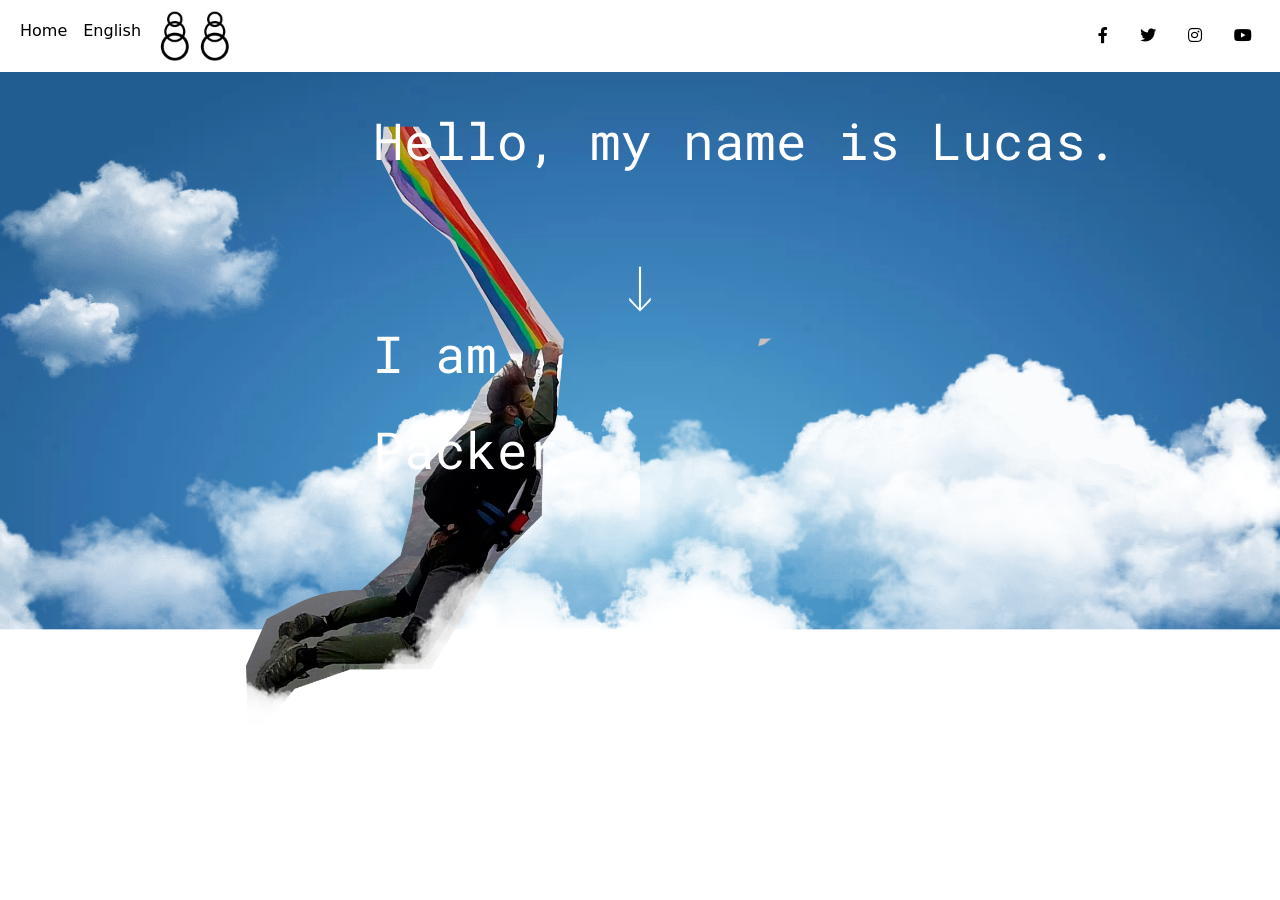
==== index.html @ fdfadeb4 "all" ====
<!DOCTYPE html>
<html lang="en">

<head>
    <meta charset="UTF-8">
    <meta http-equiv="X-UA-Compatible" content="IE=edge">
    <meta name="viewport" content="width=device-width, initial-scale=1.0">
    <link rel="stylesheet" href="./styles/styles.css">
    <!-- Favicon -->
    <link href="./assets/icono.png" rel="icon">
    <!-- Boostrap -->
    <link href="https://cdn.jsdelivr.net/npm/bootstrap@5.2.0/dist/css/bootstrap.min.css" rel="stylesheet" integrity="sha384-gH2yIJqKdNHPEq0n4Mqa/HGKIhSkIHeL5AyhkYV8i59U5AR6csBvApHHNl/vI1Bx" crossorigin="anonymous">
    <!-- Font Awesome -->
    <link href="https://cdnjs.cloudflare.com/ajax/libs/font-awesome/5.10.0/css/all.min.css" rel="stylesheet">
    <title>Lucas</title>
</head>

<body>

    <header>
        <!-- navegador - menú -->
        <nav class="navbar navbar-expand-md bg-color-orange">
            <div class="container-fluid">
                <!-- boton de menú -->
                    <button class="navbar-toggler" type="button" data-bs-toggle="collapse" data-bs-target="#menu" aria-controls="navbarSupportedContent" aria-expanded="false" aria-label="Toggle navigation">
                        <span class="navbar-toggler-icon"></span>
                    </button>
                <!-- elementos del menú colapsable -->
                <div class="collapse navbar-collapse" id="menu">
                    <ul class="navbar-nav me-auto">
                        <li class="nav-item">
                            <a class="nav-link active text-black" aria-current="page" href="#">Home</a>
                        </li>
                        <li class="nav-item">
                            <a class="nav-link text-black" href="../pages/nosotros.html">English</a>
                        </li>
                        <li class="nav-item">
                            <div class="logo">
                            </div>
                        </li>
                        <li class="nav-item">
                            <div class="logo">
                            </div>
                        </li>
                    </ul>

                    <hr>
    
                <!-- enlaces redes sociales -->
                    <ul class="navbar-nav flex-row flex-wrap text-black">
                        <li class="nav-item col-3 col-md-auto p-3">
                            <div class="fab fa-facebook-f"></div>
                        </li>
    
                        <li class="nav-item col-3 col-md-auto p-3">
                            <div class="fab fa-twitter"></div>
                        </li>
    
                        <li class="nav-item col-3 col-md-auto p-3">
                            <div class="fab fa-instagram"></div>
                        </li>
    
                        <li class="nav-item col-3 col-md-auto p-3">
                            <div class="fab fa-youtube"></div>
                        </li>
                    </ul>
                </div>             
            </div>
        </nav>
        <!-- fin navegador - menú -->
    </header>

    <main>
        <div class="scrollDist"></div>
        <div class="sky-container">
            <svg viewBox="0 0 1200 800" xmlns="http://www.w3.org/2000/svg">
                  <mask id="m">
                      <g class="cloud1">
                          <rect fill="#fff" width="100%" height="801" y="799" />
                          <image href="./assets/cloudMask.webp" width="1200" height="800"/>
                      </g>
                  </mask>
                  
                  <image class="sky" href="./assets/bluesky.webp"  width="1200" height="590" />
                  
                    <image class="elemento1" href="./assets/cloud1.webp"  width="10" height="10" />
                    <!--
                    <image class="mountMg" href="./assets/mountains2.webp" width="1200" height="800"/>    
                -->
                <image class="cloud1" href="./assets/cloud1.webp" width="1200" height="800"/>
                  <image class="cloud2" href="./assets/cloud2.webp" width="1200" height="800"/>   
                  <image class="cloud3" href="./assets/cloud3.webp" width="1200" height="800"/>
                  <image class="cloud4" href="./assets/cloud2.webp" width="600" height="800"/>    

                  <image class="flag" href="./assets/flag2.png" width="1000" height="800"/>  
                  <text class="hello" fill="#fff" x="350" y="150">Hello, my name is Lucas.</text>
                  <text class="hello" fill="#fff" x="350" y="350">I am</text>
                  <text class="hello" fill="#fff" x="350" y="440">Packer</text>
                  <polyline class="arrow" fill="#fff" points="599,250 599,289 590,279 590,282 600,292 610,282 610,279 601,289 601,250" />
        
                  <g mask="url(#m)">
                    <rect fill="#fff" width="100%" height="100%" />      
                    <text class="hello" x="350" y="350" fill="#4444">I am</text>
                    <text class="hello" x="350" y="440" fill="#162a43">Rigger</text>
                  </g>
                  
                  <rect id="arrowBtn" width="100" height="100" opacity="0" x="550" y="220" style="cursor:pointer"/>
            </svg>
        </div>
    </main>
    <!-- fin hero -->
    
    <!-- footer 
    <footer class="container-fluid">
        <div class="row">
            <div class="d-flex justify-content-center firma">                   
                <p>&copy; Derechos reservados. Diseñado por <a href="https://www.lucasmartinez.com" class="lead mi-nombre">Martinez Lucas</a>
                </p>
            </div>
        </div>
    </footer>
     fin footer -->
    
     <script src="./js/ScrollToPlugin3.js"></script>
     <script src="./js/zepto.min.js"></script>
     <script src="./js/gsap-latest-beta.min.js"></script>
     <script src="./js/ScrollTrigger.min.js"></script>
     <script src="./js/scroll-main.js"></script> 
     <script src="https://cdn.jsdelivr.net/npm/bootstrap@5.2.0/dist/js/bootstrap.bundle.min.js" integrity="sha384-A3rJD856KowSb7dwlZdYEkO39Gagi7vIsF0jrRAoQmDKKtQBHUuLZ9AsSv4jD4Xa" crossorigin="anonymous"></script>
     <!-- 
      -->
</body>

</html>
---- styles/styles.css ----
@import url("https://fonts.googleapis.com/css2?family=Ibarra+Real+Nova&family=Roboto:wght@100&display=swap");
@import url("https://fonts.googleapis.com/css2?family=Dancing+Script&family=Indie+Flower&family=Roboto+Mono:wght@300&display=swap");
/*

    font-family: 'Roboto Mono', monospace;
    font-family: 'Dancing Script', cursive;
    font-family: 'Indie Flower', cursive;
    */
* {
  margin: 0;
  padding: 0;
}

body header {
  position: fixed;
  min-width: 100%;
}
body header nav {
  background-color: #ffffff;
}
body header nav .container-fluid .logo {
  background-image: url("../assets/icono.png");
  background-size: cover;
  background-repeat: no-repeat;
  padding: 5px;
  min-height: 50px;
  min-width: 40px;
  transition: all 0.3s ease-in-out;
}
body header nav .container-fluid .logo:hover {
  transform: rotate(-180deg);
}
body header nav .container-fluid .collapse ul li .fa-facebook-f {
  color: black;
}
body header nav .container-fluid .collapse ul li .fa-twitter {
  color: black;
}
body header nav .container-fluid .collapse ul li .fa-instagram {
  color: black;
}
body header nav .container-fluid .collapse ul li .fa-youtube {
  color: black;
}
body main {
  min-height: 100%;
  z-index: -2;
  min-height: 90vh;
}
body main .sky-container {
  z-index: -1;
  min-height: 80vh;
}
body main .sky-container svg .sky {
  min-width: 100%;
}
body main .sky-container svg .elemento1 {
  background-color: aquamarine;
  min-width: 10px;
  min-height: 10px;
  z-index: -1;
}
body main .sky-container svg .hello {
  font-size: 3rem;
  font-family: "Roboto Mono", monospace;
}

.parallax {
  position: absolute;
  top: 0;
  left: 0;
  right: 0;
  bottom: -100px;
  background-repeat: no-repeat;
  background-position: top center;
  background-size: cover;
  transform-origin: top center;
  z-index: -4;
}

.clouds {
  z-index: -6;
  background-image: url("https://assets.codepen.io/557388/clouds.png");
}

.lookingfor {
  font-size: 0.3rem;
  color: black;
}

/*# sourceMappingURL=styles.css.map */
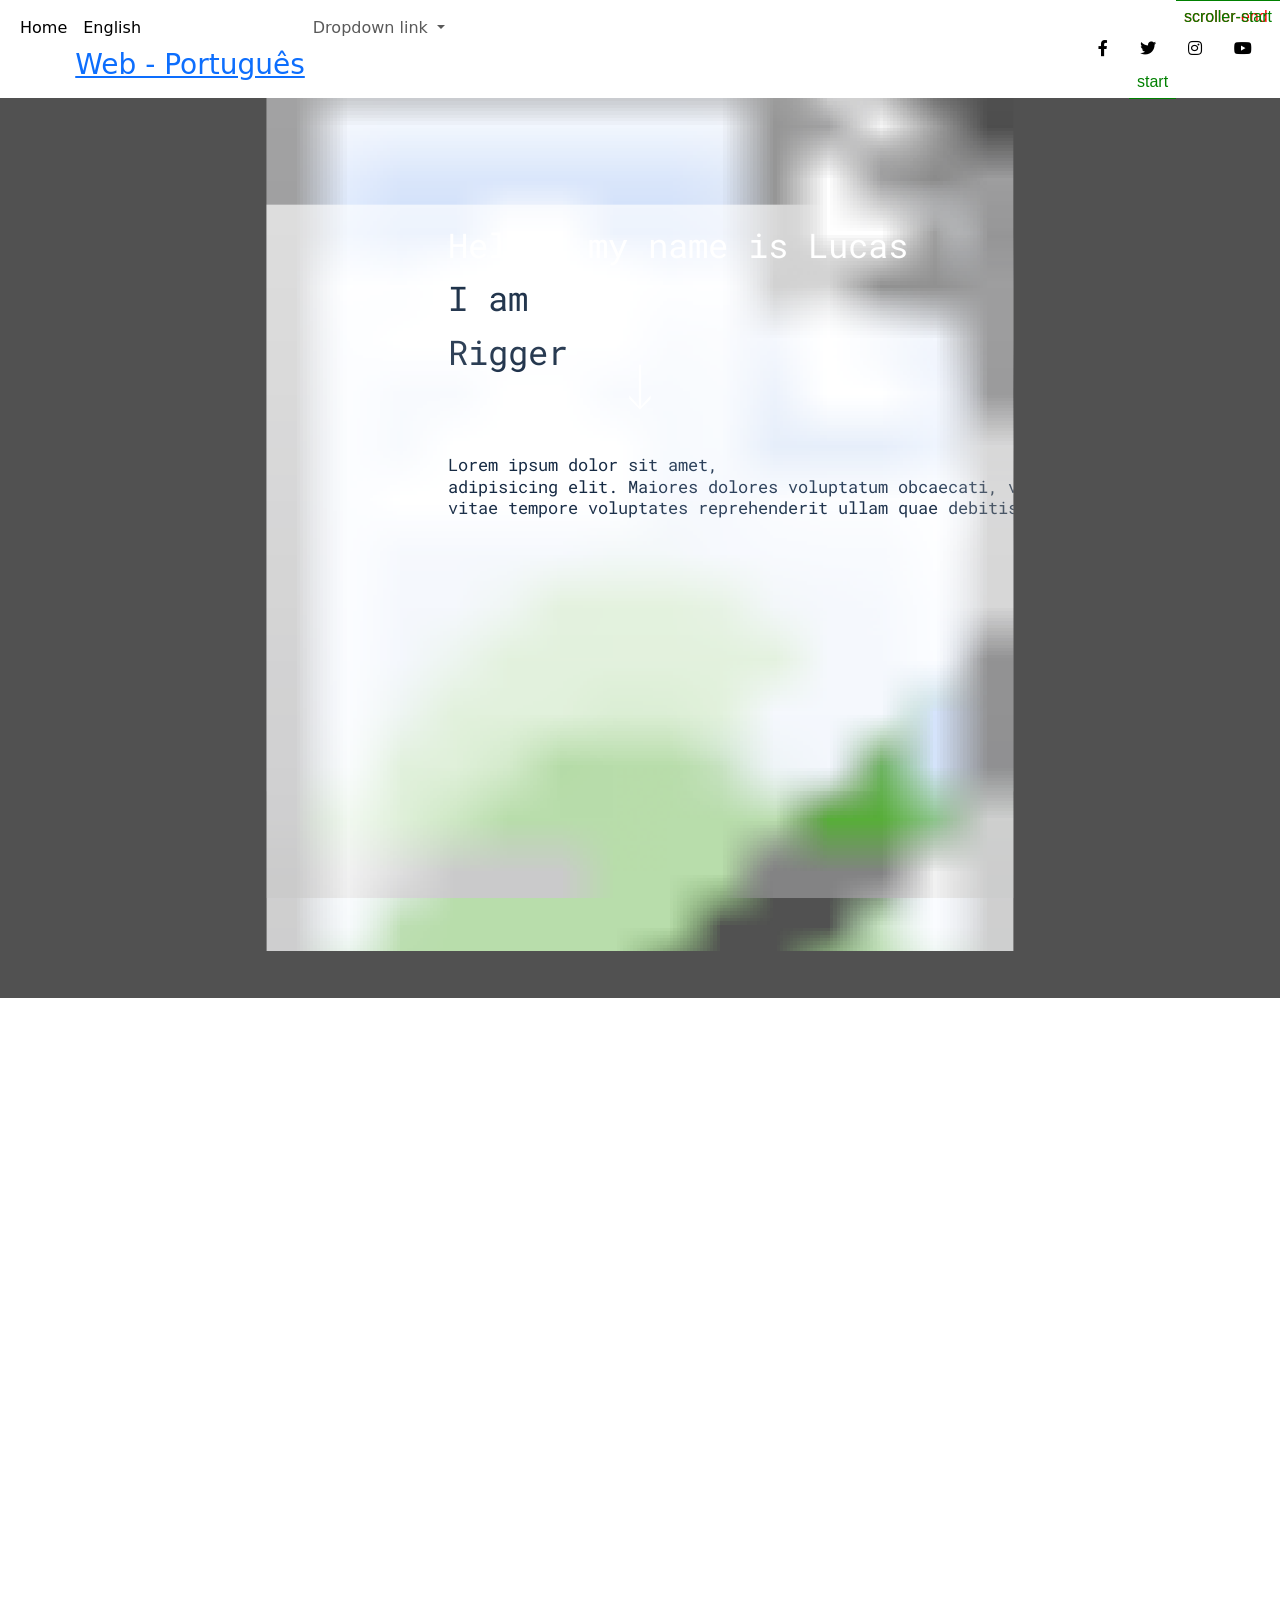
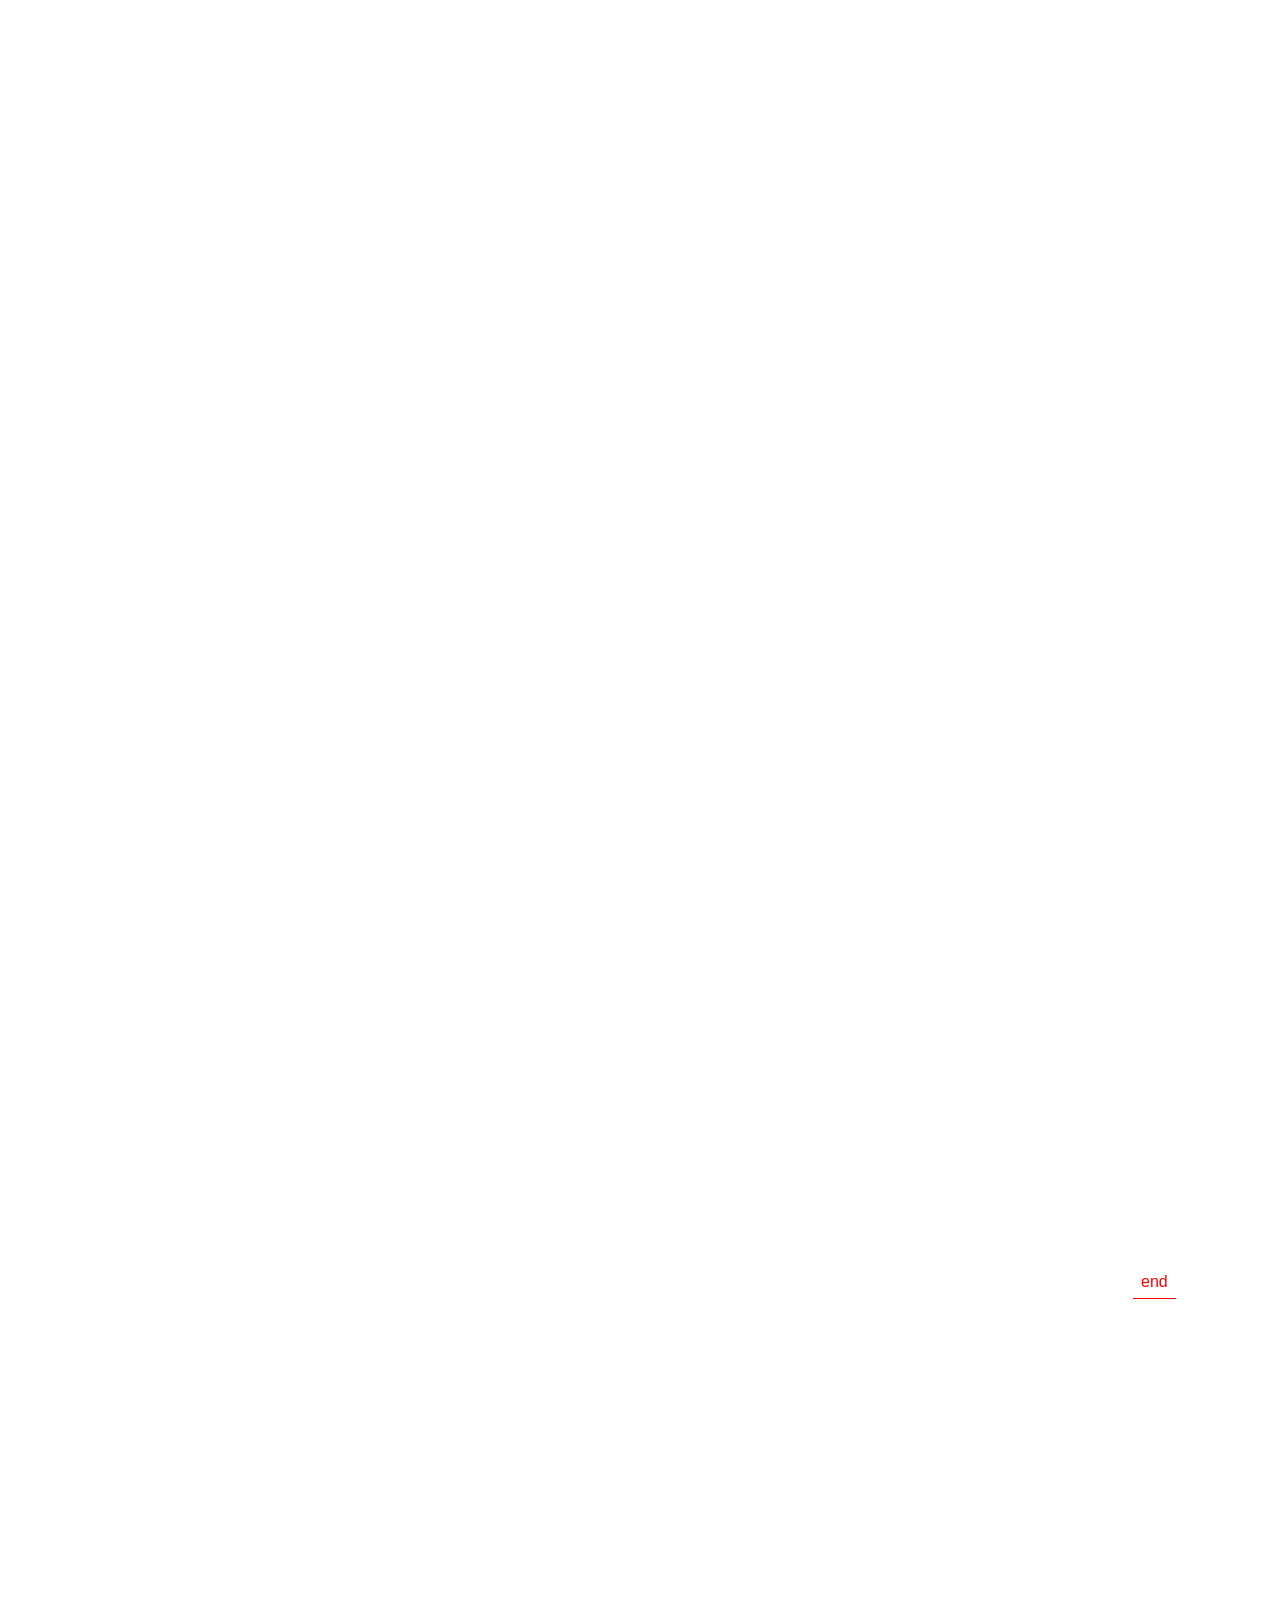
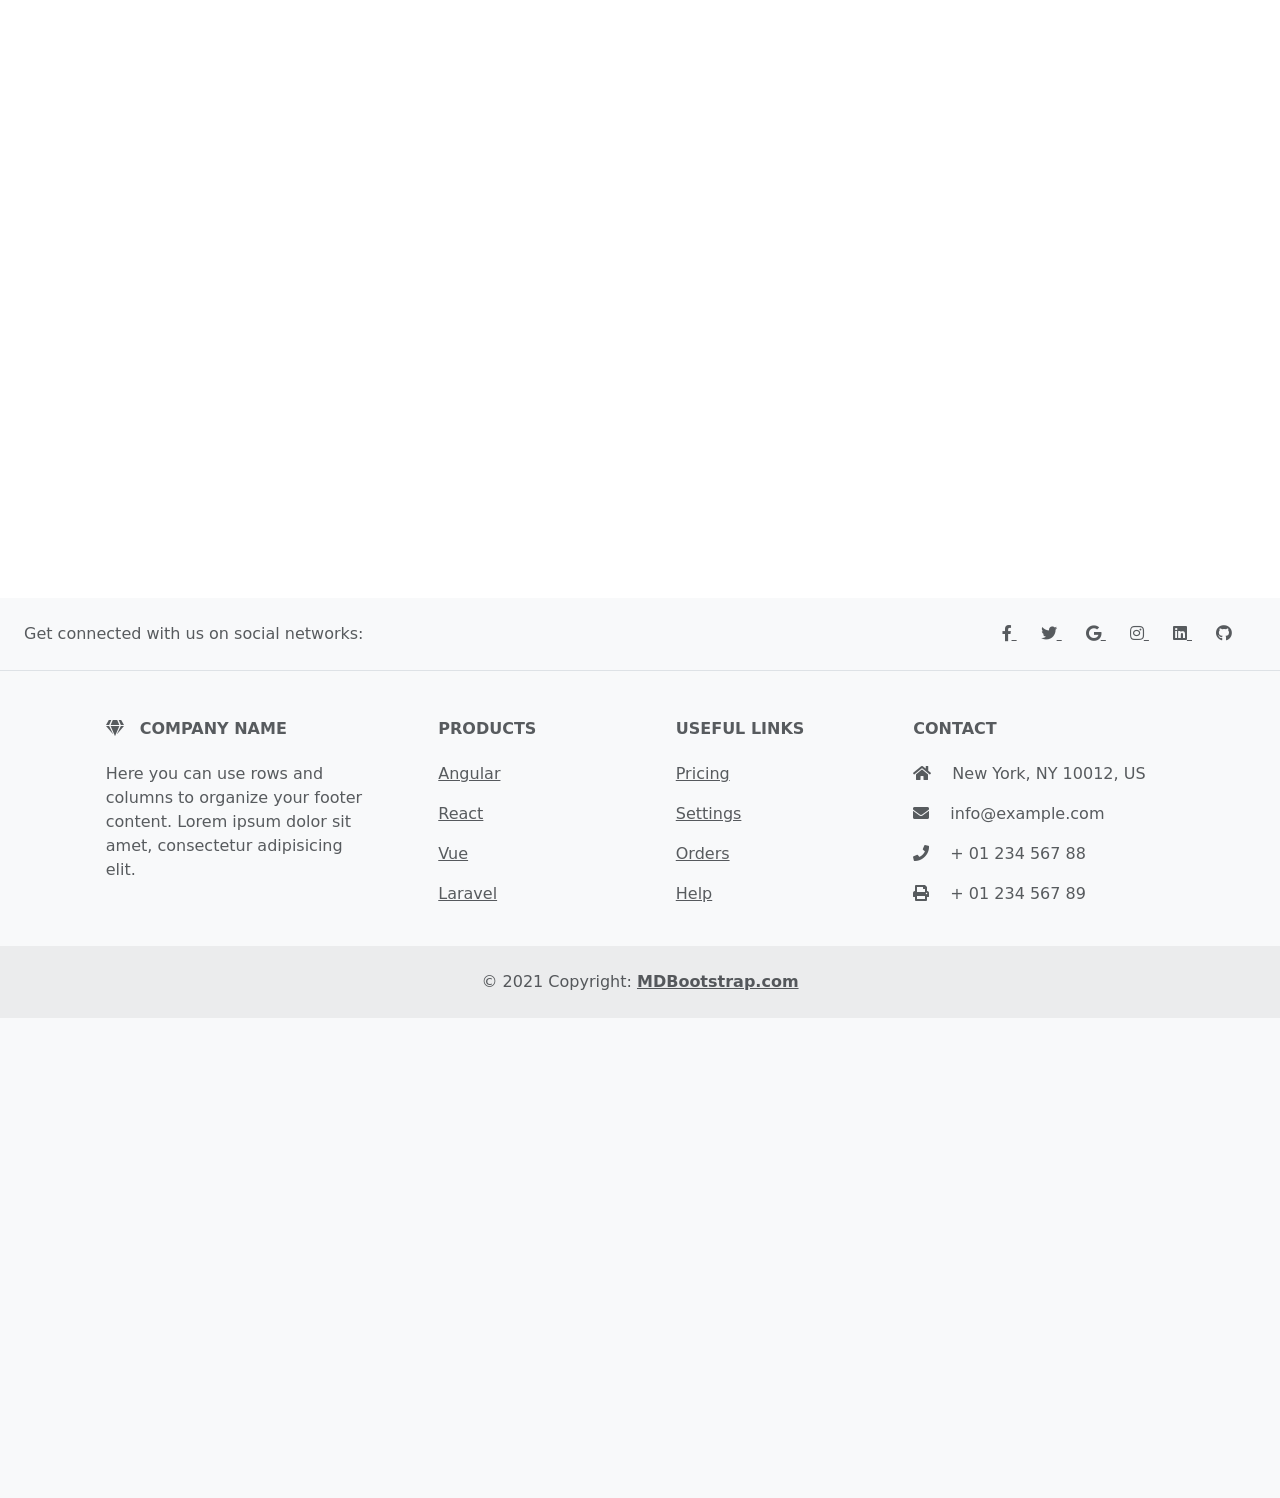
==== commit c9d5c3f6: "scroll" ====
--- a/index.html
+++ b/index.html
@@ -17,22 +17,38 @@
 
 <body>
 
-    <header>
-        <!-- navegador - menú -->
+    <header class="init">
         <nav class="navbar navbar-expand-md bg-color-orange">
             <div class="container-fluid">
-                <!-- boton de menú -->
                     <button class="navbar-toggler" type="button" data-bs-toggle="collapse" data-bs-target="#menu" aria-controls="navbarSupportedContent" aria-expanded="false" aria-label="Toggle navigation">
                         <span class="navbar-toggler-icon"></span>
                     </button>
-                <!-- elementos del menú colapsable -->
                 <div class="collapse navbar-collapse" id="menu">
                     <ul class="navbar-nav me-auto">
                         <li class="nav-item">
-                            <a class="nav-link active text-black" aria-current="page" href="#">Home</a>
-                        </li>
-                        <li class="nav-item">
-                            <a class="nav-link text-black" href="../pages/nosotros.html">English</a>
+                            <a class="nav-link active text-black trn" aria-current="page" href="#">Home</a>
+                        </li>
+                        <li class="nav-item">
+                          <a class="nav-link text-black" href="#">English</a>
+                            <a href="?lang=pt" class="cepi-url panel panel-default">
+                                <div class="panel-body">
+                                    <div class="media">
+                                        <div class="media-body">
+                                            <h3>Web - Português</h3>
+                                        </div>
+                                    </div>
+                                </div>
+                            </a>
+                        </li>
+                        <li class="nav-item dropdown">
+                          <a class="nav-link dropdown-toggle" href="#" id="navbarDropdownMenuLink" data-toggle="dropdown" aria-haspopup="true" aria-expanded="false">
+                            Dropdown link
+                          </a>
+                          <div class="dropdown-menu" aria-labelledby="navbarDropdownMenuLink">
+                            <a class="dropdown-item" href="#">Action</a>
+                            <a class="dropdown-item" href="#">Another action</a>
+                            <a class="dropdown-item" href="#">Something else here</a>
+                          </div>
                         </li>
                         <li class="nav-item">
                             <div class="logo">
@@ -46,7 +62,6 @@
 
                     <hr>
     
-                <!-- enlaces redes sociales -->
                     <ul class="navbar-nav flex-row flex-wrap text-black">
                         <li class="nav-item col-3 col-md-auto p-3">
                             <div class="fab fa-facebook-f"></div>
@@ -67,68 +82,176 @@
                 </div>             
             </div>
         </nav>
-        <!-- fin navegador - menú -->
     </header>
 
     <main>
-        <div class="scrollDist"></div>
-        <div class="sky-container">
-            <svg viewBox="0 0 1200 800" xmlns="http://www.w3.org/2000/svg">
-                  <mask id="m">
-                      <g class="cloud1">
-                          <rect fill="#fff" width="100%" height="801" y="799" />
-                          <image href="./assets/cloudMask.webp" width="1200" height="800"/>
-                      </g>
-                  </mask>
-                  
-                  <image class="sky" href="./assets/bluesky.webp"  width="1200" height="590" />
-                  
-                    <image class="elemento1" href="./assets/cloud1.webp"  width="10" height="10" />
-                    <!--
-                    <image class="mountMg" href="./assets/mountains2.webp" width="1200" height="800"/>    
-                -->
-                <image class="cloud1" href="./assets/cloud1.webp" width="1200" height="800"/>
-                  <image class="cloud2" href="./assets/cloud2.webp" width="1200" height="800"/>   
-                  <image class="cloud3" href="./assets/cloud3.webp" width="1200" height="800"/>
-                  <image class="cloud4" href="./assets/cloud2.webp" width="600" height="800"/>    
-
-                  <image class="flag" href="./assets/flag2.png" width="1000" height="800"/>  
-                  <text class="hello" fill="#fff" x="350" y="150">Hello, my name is Lucas.</text>
-                  <text class="hello" fill="#fff" x="350" y="350">I am</text>
-                  <text class="hello" fill="#fff" x="350" y="440">Packer</text>
-                  <polyline class="arrow" fill="#fff" points="599,250 599,289 590,279 590,282 600,292 610,282 610,279 601,289 601,250" />
-        
-                  <g mask="url(#m)">
-                    <rect fill="#fff" width="100%" height="100%" />      
-                    <text class="hello" x="350" y="350" fill="#4444">I am</text>
-                    <text class="hello" x="350" y="440" fill="#162a43">Rigger</text>
+        <div class="animation__container">
+            <section class="seccion seccion__1">
+              <svg viewBox="0 0 1200 800" xmlns="http://www.w3.org/2000/svg">
+                <mask id="m">
+                  <g class="cloud1">
+                    <rect fill="#fff" width="100%" height="801" y="799" />
+                    <image xlink:href="https://assets.codepen.io/721952/cloud1Mask.jpg" width="1200" height="800"/>
                   </g>
-                  
-                  <rect id="arrowBtn" width="100" height="100" opacity="0" x="550" y="220" style="cursor:pointer"/>
-            </svg>
+                </mask>
+                <image class="sky" xlink:href="https://assets.codepen.io/721952/sky.jpg"  width="1200" height="590" />   
+                <image class="cloud2" xlink:href="https://assets.codepen.io/721952/cloud2.png" width="1200" height="800"/>    
+                <image class="cloud1" xlink:href="https://assets.codepen.io/721952/cloud1.png" width="1200" height="800"/>
+                <image class="cloud3" xlink:href="https://assets.codepen.io/721952/cloud3.png" width="1200" height="800"/>
+                <text fill="#fff" x="420" y="150" class="trn">Hello, my name is Lucas</text>
+                <text fill="#fff" x="420" y="200" class="trn">I am</text>
+                <text fill="#fff" x="420" y="250">Packer</text>
+
+                <polyline class="arrow" fill="#fff" points="599,250 599,289 590,279 590,282 600,292 610,282 610,279 601,289 601,250" />
+                
+                <g mask="url(#m)">
+                  <rect fill="#fff" width="100%" height="100%" />      
+                  <text x="420" y="200" fill="#162a43" class="trn">I am</text>
+                  <text x="420" y="250" fill="#162a43">Rigger</text>
+                  <text x="420" y="350" fill="#162a43" class="presentation trn">Lorem ipsum dolor sit amet, </text>
+                  <text x="420" y="370" fill="#162a43" class="presentation trn">adipisicing elit. Maiores dolores voluptatum obcaecati, vitae tempore voluptates reprehenderit ullam quae debitis modi! Dicta debitis, incidunt est nesciunt culpa a dolorum nulla corporis?</text>
+                  <text x="420" y="390" fill="#162a43" class="presentation trn">vitae tempore voluptates reprehenderit ullam quae debitis modi!</text>
+                </g>
+                
+                <rect id="arrowBtn" width="100" height="100" opacity="0" x="550" y="220" style="cursor:pointer"/>
+              </svg> 
+            </section>
+            <section class="seccion seccion__2">
+            </section>
+            <section class="seccion seccion__3 border border-dark">
+              <div class="m-4 p-4"></div>
+                <p>Estoy buscando </p>
+                <p>Lorem ipsum dolor sit amet consectetur adipisicing elit. Ex, harum? Reprehenderit soluta delectus cupiditate voluptates neque atque cum, dolorem quo corporis quaerat quod animi repellat provident rerum ea sit laboriosam.</p>
+            </section>
+            <section class="seccion seccion__4">
+                <h1>4</h1>
+            </section>
         </div>
     </main>
     <!-- fin hero -->
     
-    <!-- footer 
-    <footer class="container-fluid">
-        <div class="row">
-            <div class="d-flex justify-content-center firma">                   
-                <p>&copy; Derechos reservados. Diseñado por <a href="https://www.lucasmartinez.com" class="lead mi-nombre">Martinez Lucas</a>
-                </p>
-            </div>
-        </div>
-    </footer>
-     fin footer -->
-    
-     <script src="./js/ScrollToPlugin3.js"></script>
-     <script src="./js/zepto.min.js"></script>
-     <script src="./js/gsap-latest-beta.min.js"></script>
-     <script src="./js/ScrollTrigger.min.js"></script>
-     <script src="./js/scroll-main.js"></script> 
-     <script src="https://cdn.jsdelivr.net/npm/bootstrap@5.2.0/dist/js/bootstrap.bundle.min.js" integrity="sha384-A3rJD856KowSb7dwlZdYEkO39Gagi7vIsF0jrRAoQmDKKtQBHUuLZ9AsSv4jD4Xa" crossorigin="anonymous"></script>
-     <!-- 
-      -->
+<footer class="text-center text-lg-start bg-light text-muted">
+  <section class="d-flex justify-content-center justify-content-lg-between p-4 border-bottom">
+  <!-- Left -->
+  <div class="me-5 d-none d-lg-block">
+    <span>Get connected with us on social networks:</span>
+  </div>
+  <!-- Left -->
+
+  <!-- Right -->
+  <div>
+    <a href="" class="me-4 text-reset">
+      <i class="fab fa-facebook-f"></i>
+    </a>
+    <a href="" class="me-4 text-reset">
+      <i class="fab fa-twitter"></i>
+    </a>
+    <a href="" class="me-4 text-reset">
+      <i class="fab fa-google"></i>
+    </a>
+    <a href="" class="me-4 text-reset">
+      <i class="fab fa-instagram"></i>
+    </a>
+    <a href="" class="me-4 text-reset">
+      <i class="fab fa-linkedin"></i>
+    </a>
+    <a href="" class="me-4 text-reset">
+      <i class="fab fa-github"></i>
+    </a>
+  </div>
+  <!-- Right -->
+  </section>
+  <section class="">
+  <div class="container text-center text-md-start mt-5">
+    <!-- Grid row -->
+    <div class="row mt-3">
+      <!-- Grid column -->
+      <div class="col-md-3 col-lg-4 col-xl-3 mx-auto mb-4">
+        <!-- Content -->
+        <h6 class="text-uppercase fw-bold mb-4">
+          <i class="fas fa-gem me-3"></i>Company name
+        </h6>
+        <p>
+          Here you can use rows and columns to organize your footer content. Lorem ipsum
+          dolor sit amet, consectetur adipisicing elit.
+        </p>
+      </div>
+      <!-- Grid column -->
+
+      <!-- Grid column -->
+      <div class="col-md-2 col-lg-2 col-xl-2 mx-auto mb-4">
+        <!-- Links -->
+        <h6 class="text-uppercase fw-bold mb-4">
+          Products
+        </h6>
+        <p>
+          <a href="#!" class="text-reset">Angular</a>
+        </p>
+        <p>
+          <a href="#!" class="text-reset">React</a>
+        </p>
+        <p>
+          <a href="#!" class="text-reset">Vue</a>
+        </p>
+        <p>
+          <a href="#!" class="text-reset">Laravel</a>
+        </p>
+      </div>
+      <!-- Grid column -->
+
+      <!-- Grid column -->
+      <div class="col-md-3 col-lg-2 col-xl-2 mx-auto mb-4">
+        <!-- Links -->
+        <h6 class="text-uppercase fw-bold mb-4">
+          Useful links
+        </h6>
+        <p>
+          <a href="#!" class="text-reset">Pricing</a>
+        </p>
+        <p>
+          <a href="#!" class="text-reset">Settings</a>
+        </p>
+        <p>
+          <a href="#!" class="text-reset">Orders</a>
+        </p>
+        <p>
+          <a href="#!" class="text-reset">Help</a>
+        </p>
+      </div>
+      <!-- Grid column -->
+
+      <!-- Grid column -->
+      <div class="col-md-4 col-lg-3 col-xl-3 mx-auto mb-md-0 mb-4">
+        <!-- Links -->
+        <h6 class="text-uppercase fw-bold mb-4">Contact</h6>
+        <p><i class="fas fa-home me-3"></i> New York, NY 10012, US</p>
+        <p>
+          <i class="fas fa-envelope me-3"></i>
+          info@example.com
+        </p>
+        <p><i class="fas fa-phone me-3"></i> + 01 234 567 88</p>
+        <p><i class="fas fa-print me-3"></i> + 01 234 567 89</p>
+      </div>
+      <!-- Grid column -->
+    </div>
+    <!-- Grid row -->
+  </div>
+  </section>
+  <div class="text-center p-4" style="background-color: rgba(0, 0, 0, 0.05);">
+  © 2021 Copyright:
+  <a class="text-reset fw-bold" href="https://mdbootstrap.com/">MDBootstrap.com</a>
+  </div>
+</footer>
+    
+  <script src="./js/ScrollToPlugin3.js"></script>
+  <script src="./js/zepto.min.js"></script>
+  <script src="./js/gsap-latest-beta.min.js"></script>
+  <script src="./js/ScrollTrigger.min.js"></script>
+  <script src="./js/scroll-main.js"></script> 
+  <script src="https://cdn.jsdelivr.net/npm/bootstrap@5.2.0/dist/js/bootstrap.bundle.min.js" integrity="sha384-A3rJD856KowSb7dwlZdYEkO39Gagi7vIsF0jrRAoQmDKKtQBHUuLZ9AsSv4jD4Xa" crossorigin="anonymous"></script>
+  <script src="js/jquery.min.js "></script>
+  <script src="js/jquery.translate.js"></script>
+  <script src="js/json-translate.js"></script>
 </body>
 
 </html>
--- a/styles/styles.css
+++ b/styles/styles.css
@@ -9,83 +9,52 @@
 * {
   margin: 0;
   padding: 0;
+  box-sizing: border-box;
 }
 
-body header {
-  position: fixed;
-  min-width: 100%;
+body {
+  font-size: 60.5%;
 }
-body header nav {
-  background-color: #ffffff;
+body main .animation__container {
+  width: 100%;
+  height: 100vh;
+  position: relative;
+  overflow: hidden;
+  /*
+  height: auto;
+  */
 }
-body header nav .container-fluid .logo {
-  background-image: url("../assets/icono.png");
-  background-size: cover;
-  background-repeat: no-repeat;
-  padding: 5px;
-  min-height: 50px;
-  min-width: 40px;
-  transition: all 0.3s ease-in-out;
+body main .animation__container .seccion {
+  width: 100%;
+  height: 100vh;
+  position: absolute;
 }
-body header nav .container-fluid .logo:hover {
-  transform: rotate(-180deg);
+body main .animation__container .seccion:nth-child(1) {
+  background-color: #515151;
 }
-body header nav .container-fluid .collapse ul li .fa-facebook-f {
-  color: black;
+body main .animation__container .seccion:nth-child(1) svg text {
+  font-family: "Roboto Mono", monospace;
+  font-size: 2rem;
+  text-align: center;
 }
-body header nav .container-fluid .collapse ul li .fa-twitter {
-  color: black;
+body main .animation__container .seccion:nth-child(1) svg .presentation {
+  font-size: 1rem;
 }
-body header nav .container-fluid .collapse ul li .fa-instagram {
-  color: black;
-}
-body header nav .container-fluid .collapse ul li .fa-youtube {
-  color: black;
-}
-body main {
-  min-height: 100%;
-  z-index: -2;
-  min-height: 90vh;
-}
-body main .sky-container {
-  z-index: -1;
-  min-height: 80vh;
-}
-body main .sky-container svg .sky {
-  min-width: 100%;
-}
-body main .sky-container svg .elemento1 {
-  background-color: aquamarine;
-  min-width: 10px;
-  min-height: 10px;
-  z-index: -1;
-}
-body main .sky-container svg .hello {
+body main .animation__container .seccion:nth-child(1) svg .hello {
   font-size: 3rem;
   font-family: "Roboto Mono", monospace;
 }
-
-.parallax {
-  position: absolute;
-  top: 0;
-  left: 0;
-  right: 0;
-  bottom: -100px;
-  background-repeat: no-repeat;
-  background-position: top center;
-  background-size: cover;
-  transform-origin: top center;
-  z-index: -4;
+body main .animation__container .seccion:nth-child(3) {
+  background-color: rgba(43, 127, 196, 0.3294117647);
+  border-right: 5px black;
 }
-
-.clouds {
-  z-index: -6;
-  background-image: url("https://assets.codepen.io/557388/clouds.png");
+body main .animation__container .seccion:nth-child(4) {
+  background-color: aquamarine;
 }
-
-.lookingfor {
-  font-size: 0.3rem;
-  color: black;
+body footer {
+  width: 100%;
+  height: 100vh;
+  background-color: #21282b;
 }
 
 /*# sourceMappingURL=styles.css.map */
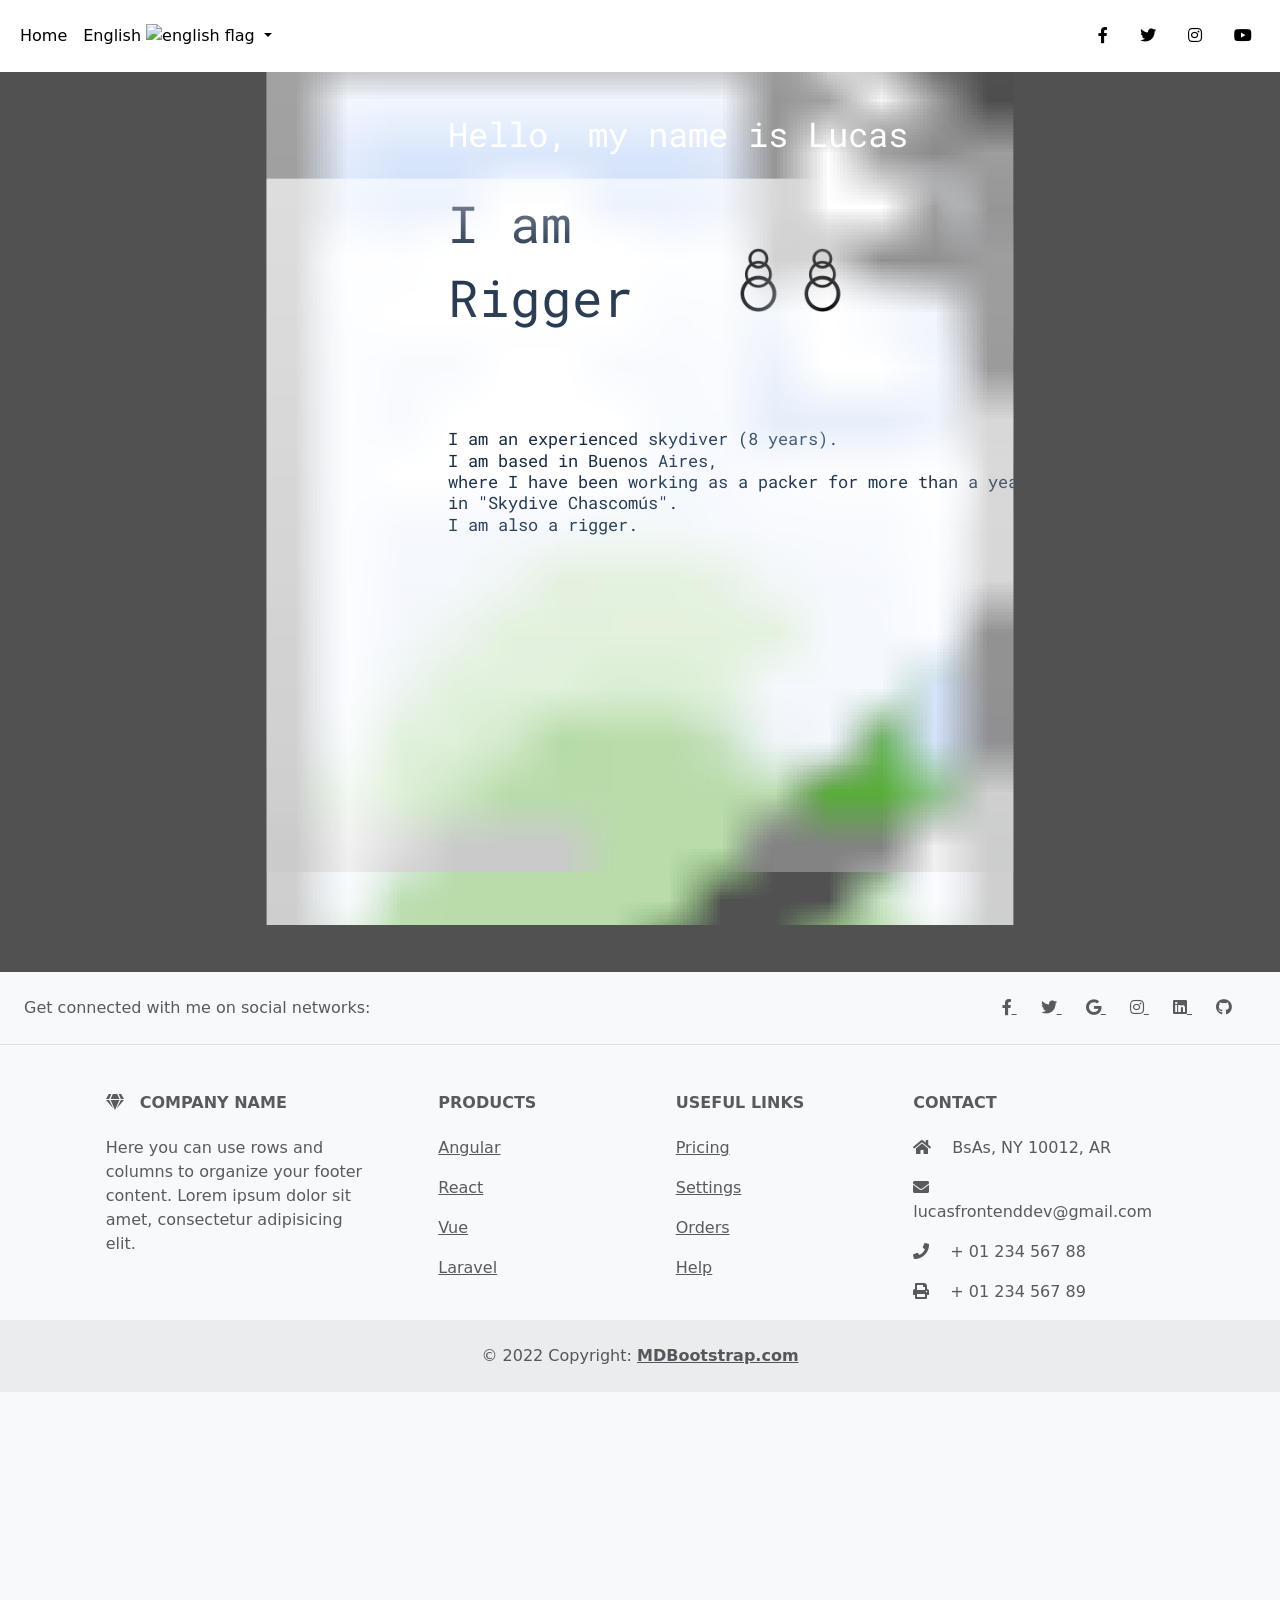
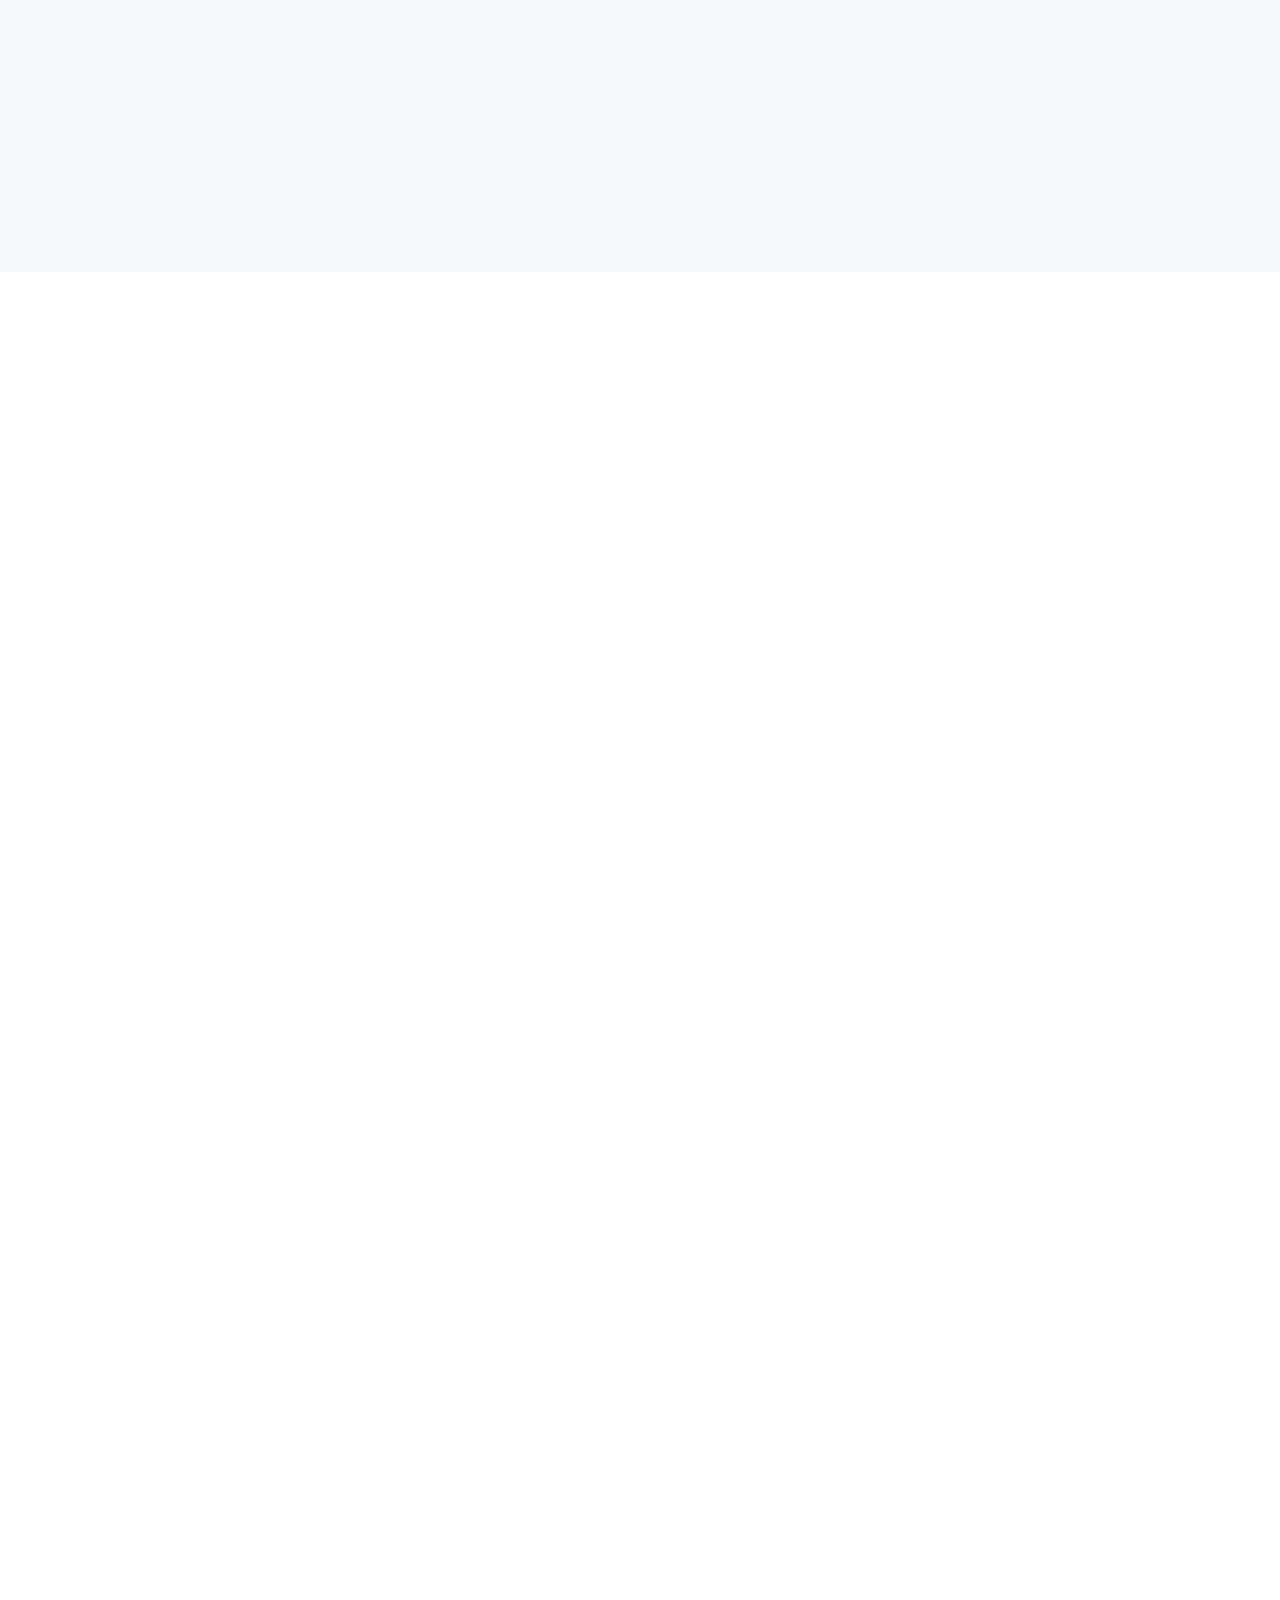
==== commit 0cc51007: "new" ====
--- a/index.html
+++ b/index.html
@@ -20,43 +20,24 @@
     <header class="init">
         <nav class="navbar navbar-expand-md bg-color-orange">
             <div class="container-fluid">
-                    <button class="navbar-toggler" type="button" data-bs-toggle="collapse" data-bs-target="#menu" aria-controls="navbarSupportedContent" aria-expanded="false" aria-label="Toggle navigation">
-                        <span class="navbar-toggler-icon"></span>
-                    </button>
+                <button class="navbar-toggler" type="button" data-bs-toggle="collapse" data-bs-target="#menu" aria-controls="navbarSupportedContent" aria-expanded="false" aria-label="Toggle navigation">
+                  <span class="navbar-toggler-icon"></span>
+                </button>
                 <div class="collapse navbar-collapse" id="menu">
                     <ul class="navbar-nav me-auto">
                         <li class="nav-item">
                             <a class="nav-link active text-black trn" aria-current="page" href="#">Home</a>
-                        </li>
-                        <li class="nav-item">
-                          <a class="nav-link text-black" href="#">English</a>
-                            <a href="?lang=pt" class="cepi-url panel panel-default">
-                                <div class="panel-body">
-                                    <div class="media">
-                                        <div class="media-body">
-                                            <h3>Web - Português</h3>
-                                        </div>
-                                    </div>
-                                </div>
-                            </a>
-                        </li>
+                          </li>
                         <li class="nav-item dropdown">
-                          <a class="nav-link dropdown-toggle" href="#" id="navbarDropdownMenuLink" data-toggle="dropdown" aria-haspopup="true" aria-expanded="false">
-                            Dropdown link
+                          <a class="nav-link dropdown-toggle text-black" href="#" id="navbarDropdown" role="button" data-toggle="dropdown" aria-haspopup="true" aria-expanded="false">
+                            English <img src="https://cdn-icons-png.flaticon.com/512/555/555417.png" alt="english flag" height="20">
                           </a>
-                          <div class="dropdown-menu" aria-labelledby="navbarDropdownMenuLink">
-                            <a class="dropdown-item" href="#">Action</a>
-                            <a class="dropdown-item" href="#">Another action</a>
-                            <a class="dropdown-item" href="#">Something else here</a>
+                          <div class="dropdown-menu" aria-labelledby="navbarDropdown">
+                            <a class="dropdown-item cepi-url" href="?lang=pt">Portuguese </a>
+                            <a class="dropdown-item cepi-url" href="?lang=es">Spanish </a>
+                            <a class="dropdown-item cepi-url" href="?lang=fr">French <img src="https://cdn-icons-png.flaticon.com/512/555/555602.png" alt="french flag" height="20"></a>
+                            <a class="dropdown-item cepi-url" href="?lang=gr">German <img src="https://cdn-icons-png.flaticon.com/512/555/555613.png" alt="german flag" height="20"></a>
                           </div>
-                        </li>
-                        <li class="nav-item">
-                            <div class="logo">
-                            </div>
-                        </li>
-                        <li class="nav-item">
-                            <div class="logo">
-                            </div>
                         </li>
                     </ul>
 
@@ -98,19 +79,25 @@
                 <image class="cloud2" xlink:href="https://assets.codepen.io/721952/cloud2.png" width="1200" height="800"/>    
                 <image class="cloud1" xlink:href="https://assets.codepen.io/721952/cloud1.png" width="1200" height="800"/>
                 <image class="cloud3" xlink:href="https://assets.codepen.io/721952/cloud3.png" width="1200" height="800"/>
-                <text fill="#fff" x="420" y="150" class="trn">Hello, my name is Lucas</text>
-                <text fill="#fff" x="420" y="200" class="trn">I am</text>
-                <text fill="#fff" x="420" y="250">Packer</text>
-
+                <text fill="#fff" x="420" y="70" class="trn">Hello, my name is Lucas</text>
+                <text fill="#fff" x="420" y="160" class="trn i_am">I am</text>
+                <text fill="#fff" x="420" y="230" class="trn i_am">Packer</text>
+                <!--
                 <polyline class="arrow" fill="#fff" points="599,250 599,289 590,279 590,282 600,292 610,282 610,279 601,289 601,250" />
-                
+                -->
                 <g mask="url(#m)">
-                  <rect fill="#fff" width="100%" height="100%" />      
-                  <text x="420" y="200" fill="#162a43" class="trn">I am</text>
-                  <text x="420" y="250" fill="#162a43">Rigger</text>
-                  <text x="420" y="350" fill="#162a43" class="presentation trn">Lorem ipsum dolor sit amet, </text>
-                  <text x="420" y="370" fill="#162a43" class="presentation trn">adipisicing elit. Maiores dolores voluptatum obcaecati, vitae tempore voluptates reprehenderit ullam quae debitis modi! Dicta debitis, incidunt est nesciunt culpa a dolorum nulla corporis?</text>
-                  <text x="420" y="390" fill="#162a43" class="presentation trn">vitae tempore voluptates reprehenderit ullam quae debitis modi!</text>
+                  <rect fill="#fff" width="100%" height="100%" />
+                  <image x="680" y="120" href="./assets/icono.png" width="60" height="150"/>
+                  <image x="740" y="120" href="./assets/icono.png" width="60" height="150"/>      
+                  <text x="420" y="160" fill="#162a43" class="trn i_am">I am</text>
+                  <text x="420" y="230" fill="#162a43" class="trn i_am">Rigger</text>
+                  <text x="420" y="350" fill="#162a43" class="presentation trn">I am an experienced skydiver (8 years).</text>
+                  <text x="420" y="370" fill="#162a43" class="presentation trn">I am based in Buenos Aires,</text>
+                  <text x="420" y="390" fill="#162a43" class="presentation trn">where I have been working as a packer for more than a year, </text>
+                  <text x="420" y="410" fill="#162a43" class="presentation trn">in "Skydive Chascomús".</text>
+                  <text x="420" y="430" fill="#162a43" class="presentation trn">I am also a rigger.</text>
+                  <text x="420" y="450" fill="#162a43" class="presentation trn"></text>
+
                 </g>
                 
                 <rect id="arrowBtn" width="100" height="100" opacity="0" x="550" y="220" style="cursor:pointer"/>
@@ -134,13 +121,13 @@
   <section class="d-flex justify-content-center justify-content-lg-between p-4 border-bottom">
   <!-- Left -->
   <div class="me-5 d-none d-lg-block">
-    <span>Get connected with us on social networks:</span>
+    <span>Get connected with me on social networks:</span>
   </div>
   <!-- Left -->
 
   <!-- Right -->
   <div>
-    <a href="" class="me-4 text-reset">
+    <a href="https://www.facebook.com/suplicante.dealamito" class="me-4 text-reset">
       <i class="fab fa-facebook-f"></i>
     </a>
     <a href="" class="me-4 text-reset">
@@ -149,13 +136,13 @@
     <a href="" class="me-4 text-reset">
       <i class="fab fa-google"></i>
     </a>
-    <a href="" class="me-4 text-reset">
+    <a href="https://www.instagram.com/barrilete_feliz/" class="me-4 text-reset">
       <i class="fab fa-instagram"></i>
     </a>
-    <a href="" class="me-4 text-reset">
+    <a href="www.linkedin.com/in/lucas-sebastian-martinez-7b72b21b3" class="me-4 text-reset">
       <i class="fab fa-linkedin"></i>
     </a>
-    <a href="" class="me-4 text-reset">
+    <a href="https://github.com/lucasfrontenddev" class="me-4 text-reset">
       <i class="fab fa-github"></i>
     </a>
   </div>
@@ -224,10 +211,10 @@
       <div class="col-md-4 col-lg-3 col-xl-3 mx-auto mb-md-0 mb-4">
         <!-- Links -->
         <h6 class="text-uppercase fw-bold mb-4">Contact</h6>
-        <p><i class="fas fa-home me-3"></i> New York, NY 10012, US</p>
+        <p><i class="fas fa-home me-3"></i> BsAs, NY 10012, AR</p>
         <p>
           <i class="fas fa-envelope me-3"></i>
-          info@example.com
+          lucasfrontenddev@gmail.com
         </p>
         <p><i class="fas fa-phone me-3"></i> + 01 234 567 88</p>
         <p><i class="fas fa-print me-3"></i> + 01 234 567 89</p>
@@ -238,7 +225,7 @@
   </div>
   </section>
   <div class="text-center p-4" style="background-color: rgba(0, 0, 0, 0.05);">
-  © 2021 Copyright:
+  © 2022 Copyright:
   <a class="text-reset fw-bold" href="https://mdbootstrap.com/">MDBootstrap.com</a>
   </div>
 </footer>
@@ -248,7 +235,9 @@
   <script src="./js/gsap-latest-beta.min.js"></script>
   <script src="./js/ScrollTrigger.min.js"></script>
   <script src="./js/scroll-main.js"></script> 
-  <script src="https://cdn.jsdelivr.net/npm/bootstrap@5.2.0/dist/js/bootstrap.bundle.min.js" integrity="sha384-A3rJD856KowSb7dwlZdYEkO39Gagi7vIsF0jrRAoQmDKKtQBHUuLZ9AsSv4jD4Xa" crossorigin="anonymous"></script>
+  <script src="https://code.jquery.com/jquery-3.2.1.slim.min.js" integrity="sha384-KJ3o2DKtIkvYIK3UENzmM7KCkRr/rE9/Qpg6aAZGJwFDMVNA/GpGFF93hXpG5KkN" crossorigin="anonymous"></script>
+  <script src="https://cdn.jsdelivr.net/npm/popper.js@1.12.9/dist/umd/popper.min.js" integrity="sha384-ApNbgh9B+Y1QKtv3Rn7W3mgPxhU9K/ScQsAP7hUibX39j7fakFPskvXusvfa0b4Q" crossorigin="anonymous"></script>
+  <script src="https://cdn.jsdelivr.net/npm/bootstrap@4.0.0/dist/js/bootstrap.min.js" integrity="sha384-JZR6Spejh4U02d8jOt6vLEHfe/JQGiRRSQQxSfFWpi1MquVdAyjUar5+76PVCmYl" crossorigin="anonymous"></script>
   <script src="js/jquery.min.js "></script>
   <script src="js/jquery.translate.js"></script>
   <script src="js/json-translate.js"></script>
--- a/styles/styles.css
+++ b/styles/styles.css
@@ -14,6 +14,11 @@
 
 body {
   font-size: 60.5%;
+}
+body header nav #menu ul li .logo {
+  background-image: url("/assets/icono.png");
+  min-height: 200px;
+  min-width: 200px;
 }
 body main .animation__container {
   width: 100%;
@@ -37,6 +42,9 @@
   font-size: 2rem;
   text-align: center;
 }
+body main .animation__container .seccion:nth-child(1) svg .i_am {
+  font-size: 3rem;
+}
 body main .animation__container .seccion:nth-child(1) svg .presentation {
   font-size: 1rem;
 }
@@ -49,7 +57,7 @@
   border-right: 5px black;
 }
 body main .animation__container .seccion:nth-child(4) {
-  background-color: aquamarine;
+  background-color: rgba(2, 27, 164, 0.63);
 }
 body footer {
   width: 100%;
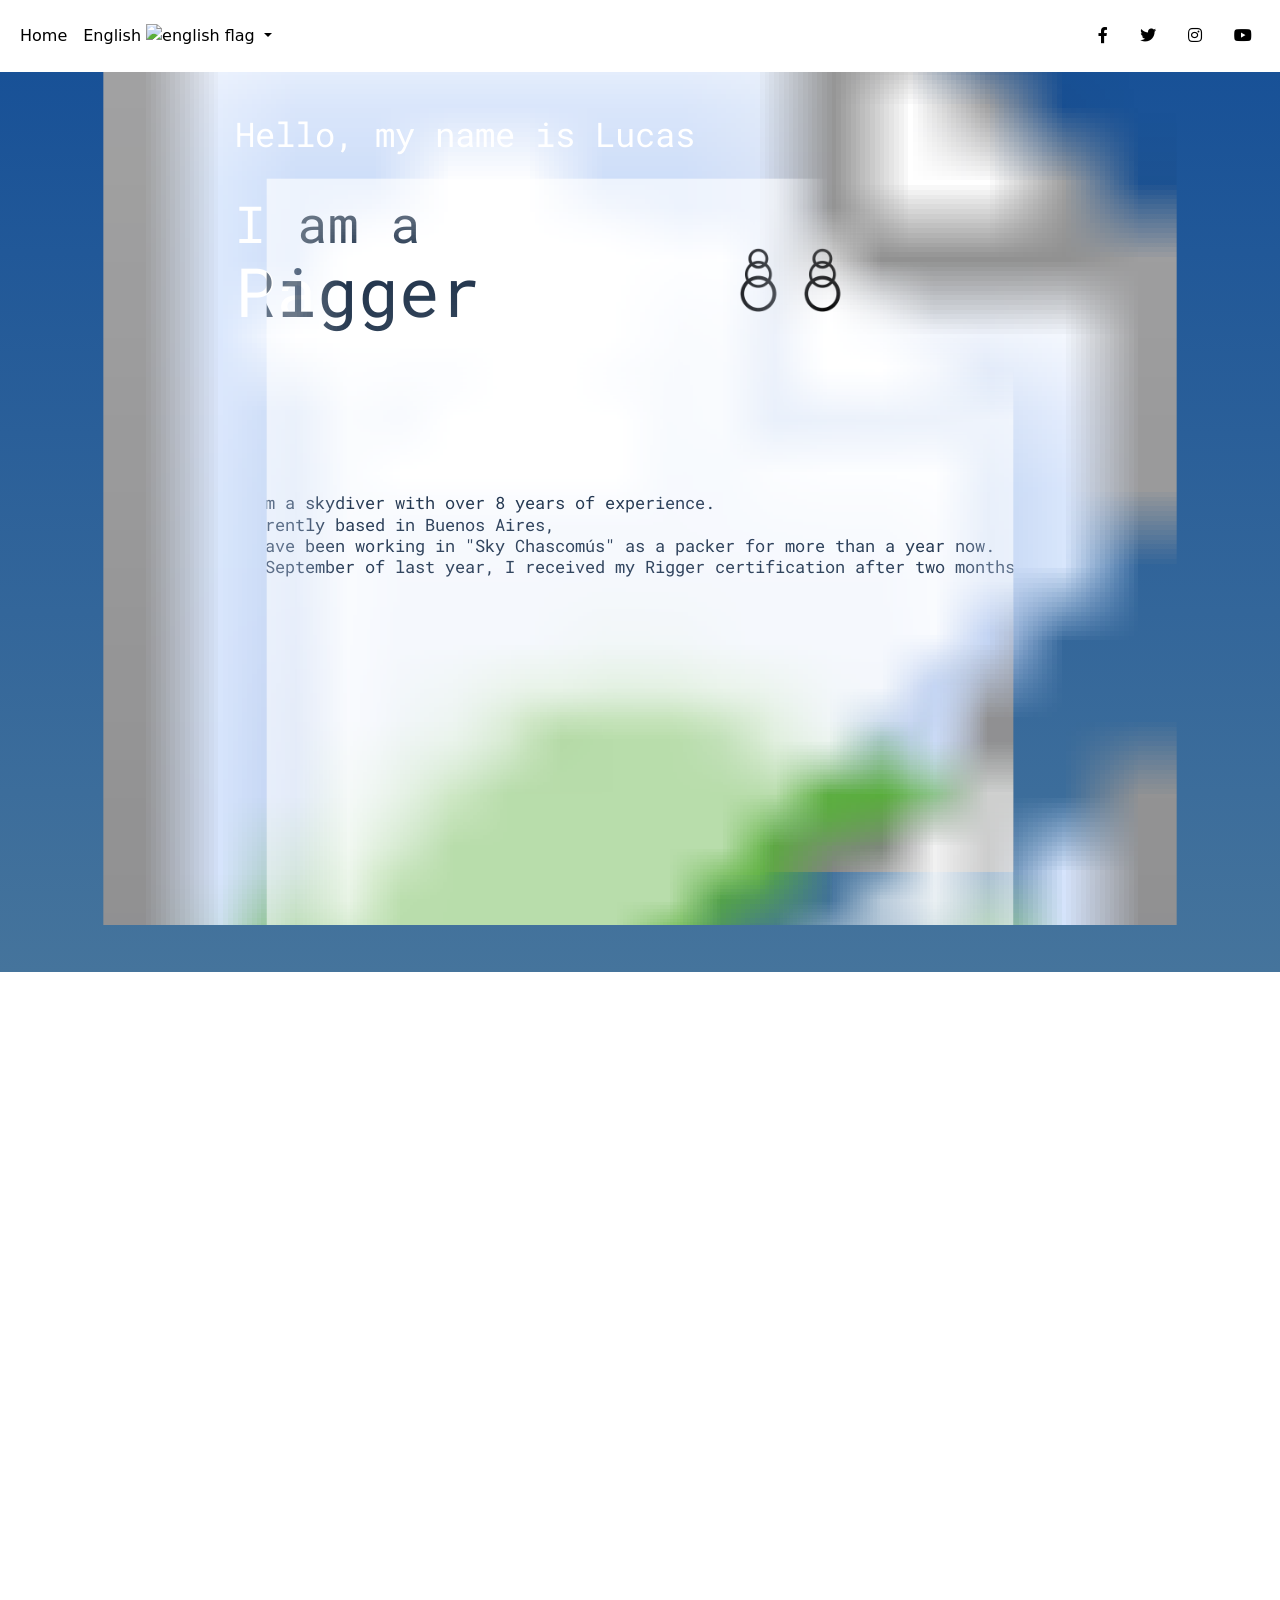
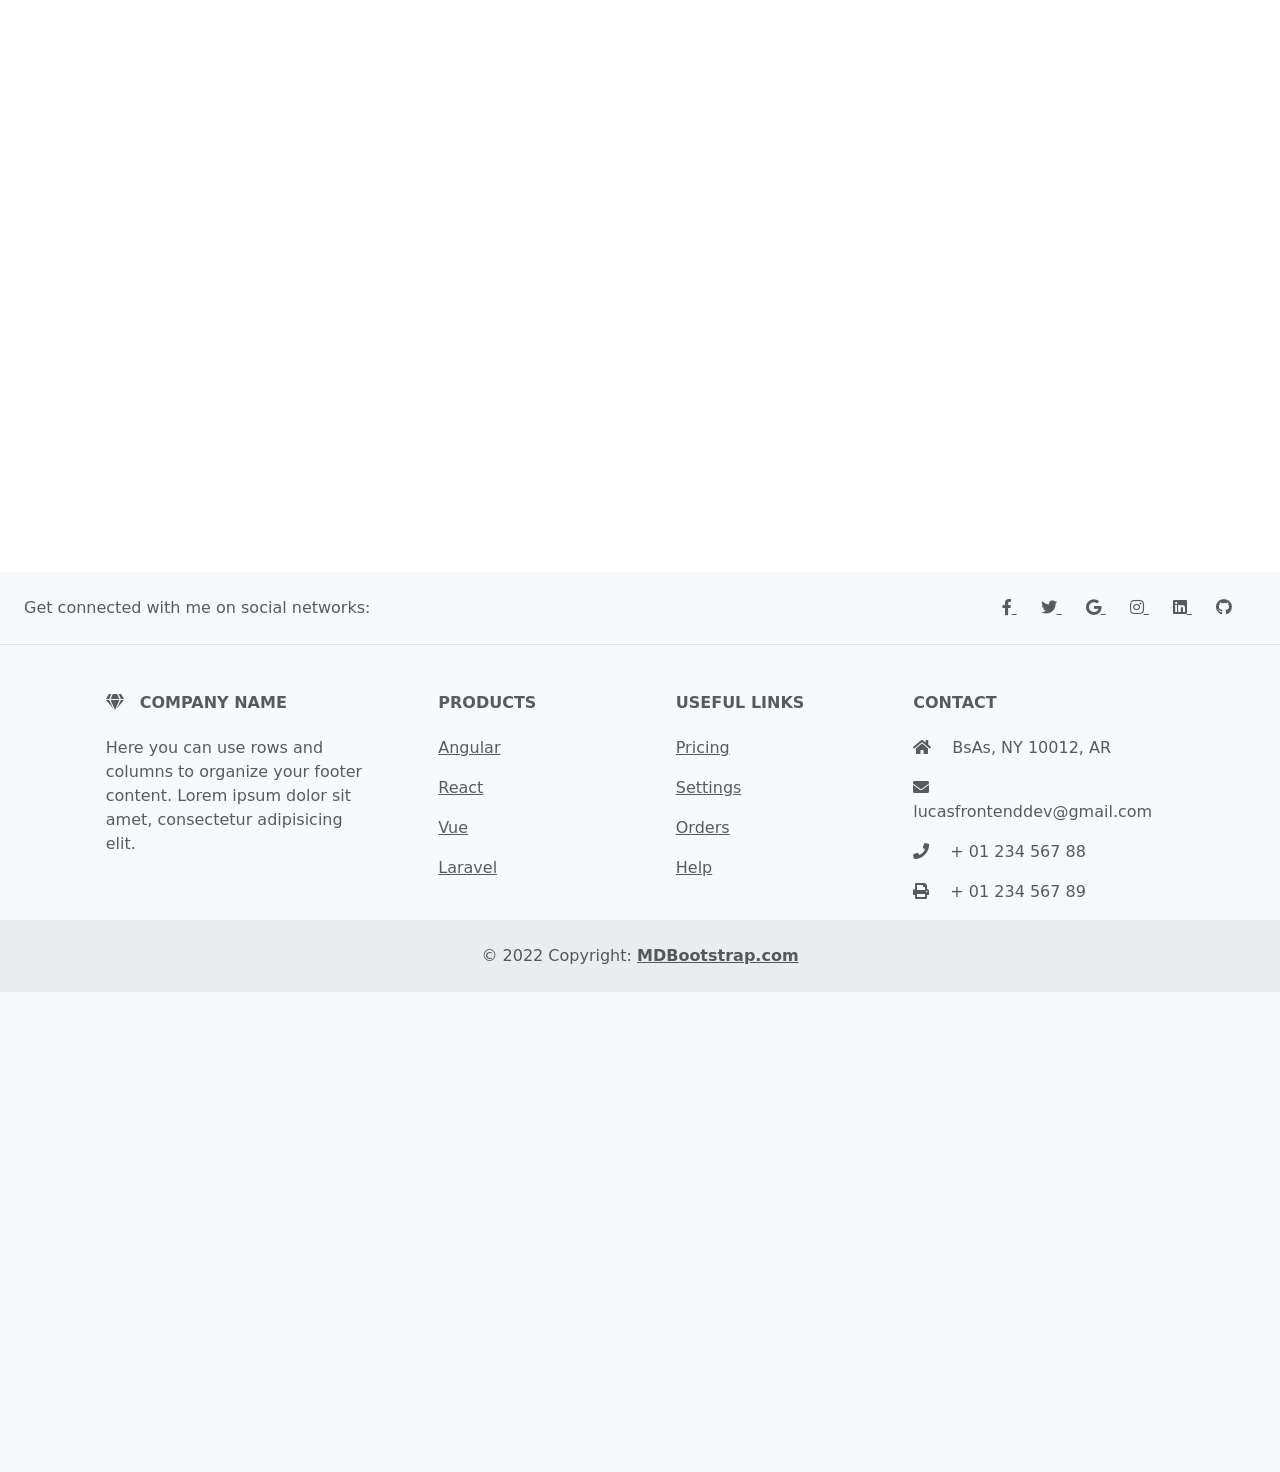
==== commit d5003178: "other changes" ====
--- a/index.html
+++ b/index.html
@@ -75,13 +75,20 @@
                     <image xlink:href="https://assets.codepen.io/721952/cloud1Mask.jpg" width="1200" height="800"/>
                   </g>
                 </mask>
-                <image class="sky" xlink:href="https://assets.codepen.io/721952/sky.jpg"  width="1200" height="590" />   
-                <image class="cloud2" xlink:href="https://assets.codepen.io/721952/cloud2.png" width="1200" height="800"/>    
-                <image class="cloud1" xlink:href="https://assets.codepen.io/721952/cloud1.png" width="1200" height="800"/>
-                <image class="cloud3" xlink:href="https://assets.codepen.io/721952/cloud3.png" width="1200" height="800"/>
-                <text fill="#fff" x="420" y="70" class="trn">Hello, my name is Lucas</text>
-                <text fill="#fff" x="420" y="160" class="trn i_am">I am</text>
-                <text fill="#fff" x="420" y="230" class="trn i_am">Packer</text>
+                <!--
+                  <image class="sky" href="./assets/bg-sky.jpg"  width="1200" height="590" />   
+                -->
+                <image class="sky" href=""  width="1200" height="590" />   
+
+                <image class="rotate" xlink:href="https://assets.codepen.io/721952/cloud1.png" width="5000" height="800"/>
+              <image class="cloud1 rotate" xlink:href="https://assets.codepen.io/721952/cloud1.png" width="800" height="800"/>
+              <image class="cloud3" xlink:href="https://assets.codepen.io/721952/cloud3.png" width="1200" height="800"/>
+              <image class="cloud2" xlink:href="https://assets.codepen.io/721952/cloud2.png" width="1200" height="1150"/>    
+              <image x="680" y="120" class="logo" href="./assets/icono-transparente.png" width="60" height="150"/>
+                <image x="740" y="120" class="logo" href="./assets/icono-transparente.png" width="60" height="150"/>
+                <text fill="#fff" x="220" y="70" class="trn hey">Hello, my name is Lucas</text>
+                <text fill="#fff" x="220" y="160" class="trn i_am">I am a</text>
+                <text fill="#fff" x="220" y="230" class="trn packer_rigger">Packer</text>
                 <!--
                 <polyline class="arrow" fill="#fff" points="599,250 599,289 590,279 590,282 600,292 610,282 610,279 601,289 601,250" />
                 -->
@@ -89,14 +96,12 @@
                   <rect fill="#fff" width="100%" height="100%" />
                   <image x="680" y="120" href="./assets/icono.png" width="60" height="150"/>
                   <image x="740" y="120" href="./assets/icono.png" width="60" height="150"/>      
-                  <text x="420" y="160" fill="#162a43" class="trn i_am">I am</text>
-                  <text x="420" y="230" fill="#162a43" class="trn i_am">Rigger</text>
-                  <text x="420" y="350" fill="#162a43" class="presentation trn">I am an experienced skydiver (8 years).</text>
-                  <text x="420" y="370" fill="#162a43" class="presentation trn">I am based in Buenos Aires,</text>
-                  <text x="420" y="390" fill="#162a43" class="presentation trn">where I have been working as a packer for more than a year, </text>
-                  <text x="420" y="410" fill="#162a43" class="presentation trn">in "Skydive Chascomús".</text>
-                  <text x="420" y="430" fill="#162a43" class="presentation trn">I am also a rigger.</text>
-                  <text x="420" y="450" fill="#162a43" class="presentation trn"></text>
+                  <text x="220" y="160" fill="#162a43" class="trn i_am">I am a</text>
+                  <text x="220" y="230" fill="#162a43" class="trn packer_rigger">Rigger</text>
+                  <text x="220" y="410" fill="#162a43" class="presentation trn">I am a skydiver with over 8 years of experience.</text>
+                  <text x="220" y="430" fill="#162a43" class="presentation trn">Currently based in Buenos Aires, </text>
+                  <text x="220" y="450" fill="#162a43" class="presentation trn">I have been working in "Sky Chascomús" as a packer for more than a year now.</text>
+                  <text x="220" y="470" fill="#162a43" class="presentation trn">In September of last year, I received my Rigger certification after two months of training.</text>
 
                 </g>
                 
--- a/styles/styles.css
+++ b/styles/styles.css
@@ -15,16 +15,12 @@
 body {
   font-size: 60.5%;
 }
-body header nav #menu ul li .logo {
-  background-image: url("/assets/icono.png");
-  min-height: 200px;
-  min-width: 200px;
-}
 body main .animation__container {
   width: 100%;
   height: 100vh;
   position: relative;
   overflow: hidden;
+  /* Para 800px */
   /*
   height: auto;
   */
@@ -35,18 +31,37 @@
   position: absolute;
 }
 body main .animation__container .seccion:nth-child(1) {
-  background-color: #515151;
+  background: linear-gradient(to top, #45749c, #185197);
+}
+@media only screen and (max-width: 1020px) {
+  body main .animation__container .seccion:nth-child(1) svg {
+    height: 150vh;
+  }
+}
+body main .animation__container .seccion:nth-child(1) svg .logo {
+  background-color: #ffffff;
+  color: #c4302b;
+  font-size: 5rem;
 }
 body main .animation__container .seccion:nth-child(1) svg text {
   font-family: "Roboto Mono", monospace;
   font-size: 2rem;
   text-align: center;
 }
+body main .animation__container .seccion:nth-child(1) svg .hey {
+  font-size: 2rem;
+}
 body main .animation__container .seccion:nth-child(1) svg .i_am {
   font-size: 3rem;
 }
+body main .animation__container .seccion:nth-child(1) svg .packer_rigger {
+  font-size: 4rem;
+}
 body main .animation__container .seccion:nth-child(1) svg .presentation {
   font-size: 1rem;
+}
+body main .animation__container .seccion:nth-child(1) svg .rotate {
+  transform: scaleX(-1);
 }
 body main .animation__container .seccion:nth-child(1) svg .hello {
   font-size: 3rem;
@@ -65,4 +80,10 @@
   background-color: #21282b;
 }
 
+@media only screen and (max-width: 820px) {
+  .hey {
+    font-size: 0.5rem;
+  }
+}
+
 /*# sourceMappingURL=styles.css.map */
